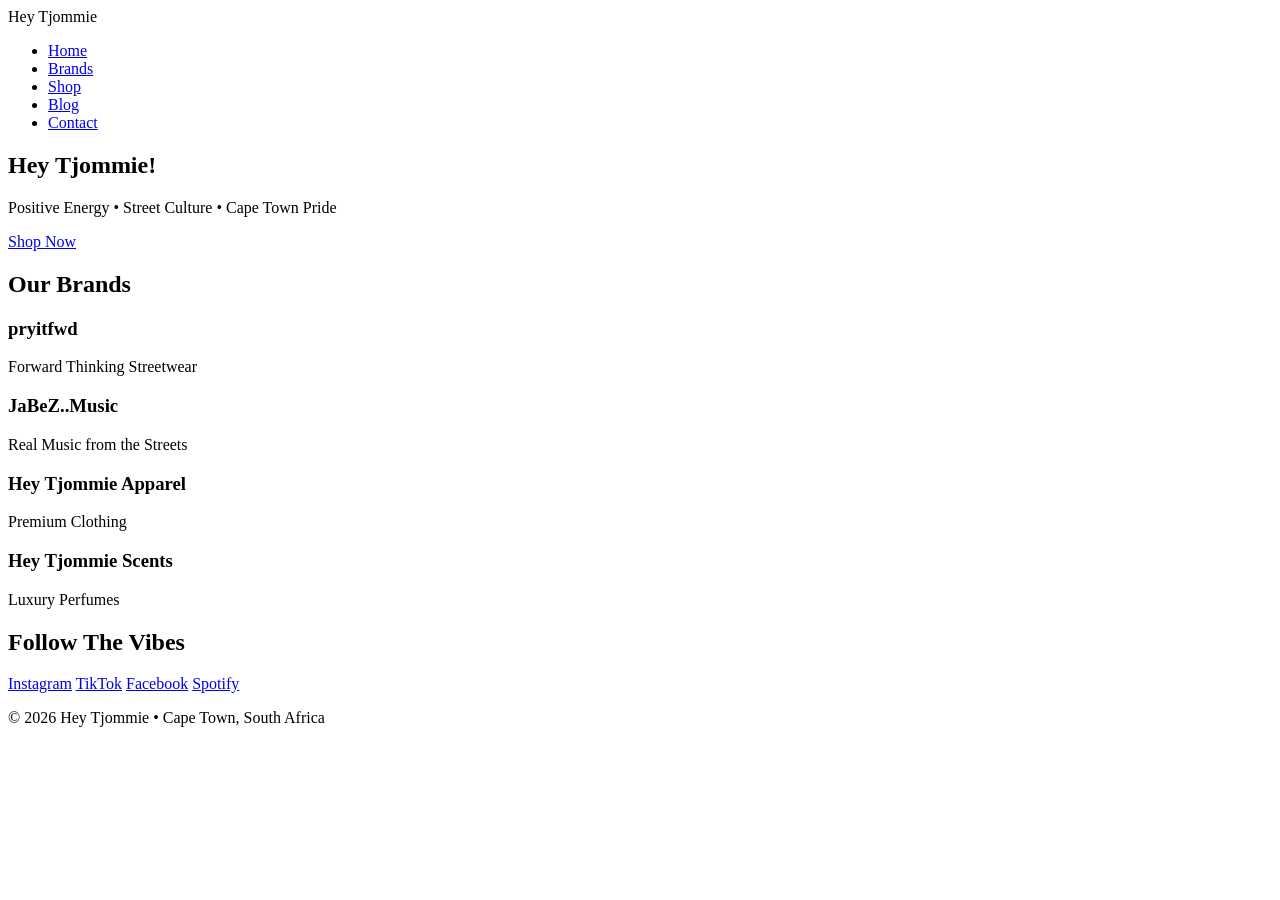
==== index.html @ 792e11d6 "Rename README.md to index.html" ====
<!DOCTYPE html>
<html lang="en">
<head>
  <meta charset="UTF-8">
  <meta name="viewport" content="width=device-width, initial-scale=1.0">
  <title>Hey Tjommie | Good Vibes • Real Energy</title>
  <link rel="stylesheet" href="css/style.css">
  <link href="https://fonts.googleapis.com/css2?family=Poppins:wght@400;600;700&display=swap" rel="stylesheet">
</head>
<body>

  <header>
    <nav>
      <div class="logo">Hey Tjommie</div>
      <ul>
        <li><a href="index.html">Home</a></li>
        <li><a href="#brands">Brands</a></li>
        <li><a href="shop.html">Shop</a></li>
        <li><a href="blog.html">Blog</a></li>
        <li><a href="#contact">Contact</a></li>
      </ul>
    </nav>
  </header>

  <section id="home" class="hero">
    <h1>Hey Tjommie!</h1>
    <p>Positive Energy • Street Culture • Cape Town Pride</p>
    <a href="shop.html" class="btn">Shop Now</a>
  </section>

  <section id="brands" class="section">
    <h2>Our Brands</h2>
    <div class="brands-grid">
      <div class="brand-card"><h3>pryitfwd</h3><p>Forward Thinking Streetwear</p></div>
      <div class="brand-card"><h3>JaBeZ..Music</h3><p>Real Music from the Streets</p></div>
      <div class="brand-card"><h3>Hey Tjommie Apparel</h3><p>Premium Clothing</p></div>
      <div class="brand-card"><h3>Hey Tjommie Scents</h3><p>Luxury Perfumes</p></div>
    </div>
  </section>

  <section id="social" class="section">
    <h2>Follow The Vibes</h2>
    <div class="social-links">
      <a href="https://instagram.com/heytjommie" target="_blank">Instagram</a>
      <a href="https://tiktok.com/@heytjommie" target="_blank">TikTok</a>
      <a href="https://facebook.com/heytjommie" target="_blank">Facebook</a>
      <a href="https://spotify.com/artist/..." target="_blank">Spotify</a>
    </div>
  </section>

  <footer>
    <p>&copy; 2026 Hey Tjommie • Cape Town, South Africa</p>
  </footer>

  <script src="js/script.js"></script>
</body>
</html>
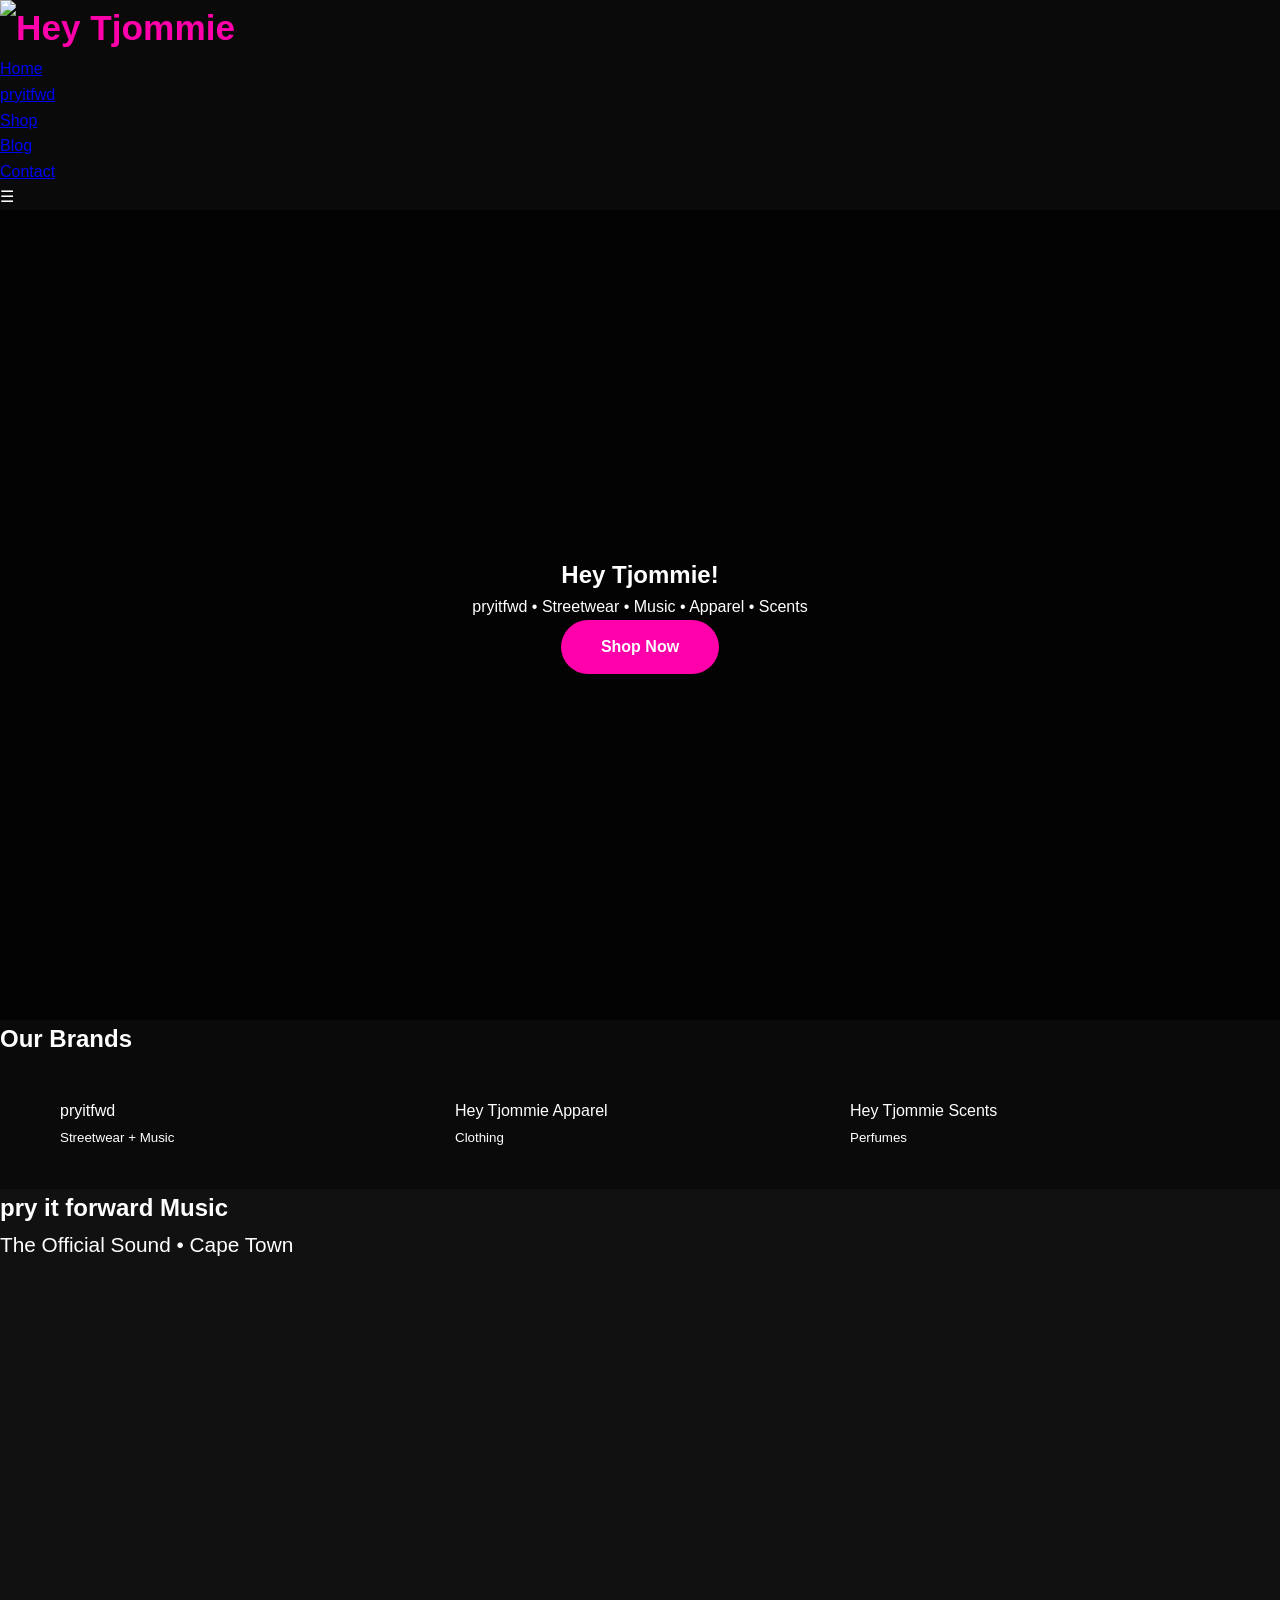
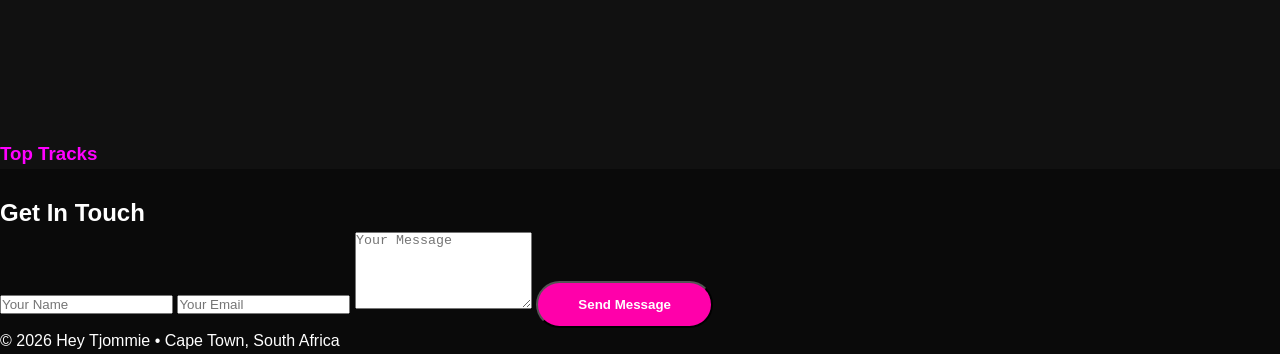
==== commit 8e1075cc: "Update index.html" ====
--- a/index.html
+++ b/index.html
@@ -5,48 +5,73 @@
   <meta name="viewport" content="width=device-width, initial-scale=1.0">
   <title>Hey Tjommie | Good Vibes • Real Energy</title>
   <link rel="stylesheet" href="css/style.css">
-  <link href="https://fonts.googleapis.com/css2?family=Poppins:wght@400;600;700&display=swap" rel="stylesheet">
 </head>
 <body>
 
   <header>
     <nav>
-      <div class="logo">Hey Tjommie</div>
-      <ul>
+      <div class="logo">
+        <img src="images/logo.jpg" alt="Hey Tjommie" style="height: 68px; width: auto;">
+      </div>
+      <ul class="nav-links">
         <li><a href="index.html">Home</a></li>
-        <li><a href="#brands">Brands</a></li>
+        <li><a href="pryitfwd.html">pryitfwd</a></li>
         <li><a href="shop.html">Shop</a></li>
         <li><a href="blog.html">Blog</a></li>
         <li><a href="#contact">Contact</a></li>
       </ul>
+      <div class="hamburger">☰</div>
     </nav>
   </header>
 
-  <section id="home" class="hero">
+  <section class="hero">
     <h1>Hey Tjommie!</h1>
-    <p>Positive Energy • Street Culture • Cape Town Pride</p>
+    <p>pryitfwd • Streetwear • Music • Apparel • Scents</p>
     <a href="shop.html" class="btn">Shop Now</a>
   </section>
 
   <section id="brands" class="section">
     <h2>Our Brands</h2>
     <div class="brands-grid">
-      <div class="brand-card"><h3>pryitfwd</h3><p>Forward Thinking Streetwear</p></div>
-      <div class="brand-card"><h3>JaBeZ..Music</h3><p>Real Music from the Streets</p></div>
-      <div class="brand-card"><h3>Hey Tjommie Apparel</h3><p>Premium Clothing</p></div>
-      <div class="brand-card"><h3>Hey Tjommie Scents</h3><p>Luxury Perfumes</p></div>
+      <div class="brand-card">pryitfwd<br><small>Streetwear + Music</small></div>
+      <div class="brand-card">Hey Tjommie Apparel<br><small>Clothing</small></div>
+      <div class="brand-card">Hey Tjommie Scents<br><small>Perfumes</small></div>
     </div>
   </section>
 
-  <section id="social" class="section">
-    <h2>Follow The Vibes</h2>
-    <div class="social-links">
-      <a href="https://instagram.com/heytjommie" target="_blank">Instagram</a>
-      <a href="https://tiktok.com/@heytjommie" target="_blank">TikTok</a>
-      <a href="https://facebook.com/heytjommie" target="_blank">Facebook</a>
-      <a href="https://spotify.com/artist/..." target="_blank">Spotify</a>
-    </div>
+    <!-- pry it forward Music Section -->
+  <section class="section" style="background: #111;">
+    <h2>pry it forward Music</h2>
+    <p style="margin-bottom: 40px; font-size: 1.3rem;">The Official Sound • Cape Town</p>
+    
+    <!-- Spotify Embed -->
+    <iframe 
+      src="https://open.spotify.com/embed/artist/3Xq9RdxGnf7D9kpud3FctK?utm_source=generator" 
+      width="100%" 
+      height="380" 
+      frameborder="0" 
+      allow="encrypted-media"
+      style="margin-bottom: 50px; border-radius: 12px;">
+    </iframe>
+
+    <!-- Static Top Tracks -->
+    <h3 style="margin-bottom: 25px; color: #ff00ff;">Top Tracks</h3>
+    <div class="top-tracks-grid" id="top-tracks"></div>
   </section>
+
+  <section id="contact" class="section">
+    <h2>Get In Touch</h2>
+    <form action="https://formspree.io/f/YOUR_CODE_HERE" method="POST">
+      <input type="text" name="name" placeholder="Your Name" required>
+      <input type="email" name="email" placeholder="Your Email" required>
+      <textarea name="message" placeholder="Your Message" rows="5" required></textarea>
+      <button type="submit" class="btn">Send Message</button>
+    </form>
+  </section>
+
+  <a href="https://wa.me/27812345678" class="whatsapp-float" target="_blank">
+    <i class="fab fa-whatsapp"></i>
+  </a>
 
   <footer>
     <p>&copy; 2026 Hey Tjommie • Cape Town, South Africa</p>
--- a/css/style.css
+++ b/css/style.css
@@ -0,0 +1,55 @@
+* { margin:0; padding:0; box-sizing:border-box; }
+body {
+  font-family: 'Poppins', sans-serif;
+  background: #0a0a0a;
+  color: white;
+  line-height: 1.6;
+}
+
+.logo { font-size: 2.2rem; font-weight: 700; color: #ff00aa; }
+
+.hero {
+  height: 90vh;
+  background: linear-gradient(rgba(0,0,0,0.75), rgba(0,0,0,0.75)), url('https://picsum.photos/id/1015/2000/1200');
+  background-size: cover;
+  display: flex;
+  flex-direction: column;
+  justify-content: center;
+  align-items: center;
+  text-align: center;
+}
+
+.btn {
+  background: #ff00aa;
+  color: white;
+  padding: 14px 40px;
+  border-radius: 50px;
+  text-decoration: none;
+  font-weight: 600;
+}
+
+.products-grid, .brands-grid, .blog-grid {
+  display: grid;
+  grid-template-columns: repeat(auto-fit, minmax(280px, 1fr));
+  gap: 25px;
+  max-width: 1200px;
+  margin: 40px auto;
+  padding: 0 20px;
+}
+
+.product-card, .blog-card {
+  background: #1a1a1a;
+  border-radius: 16px;
+  overflow: hidden;
+  transition: 0.3s;
+}
+
+.product-card:hover, .blog-card:hover {
+  transform: translateY(-10px);
+}
+
+.product-card img, .blog-card img {
+  width: 100%;
+  height: 260px;
+  object-fit: cover;
+}
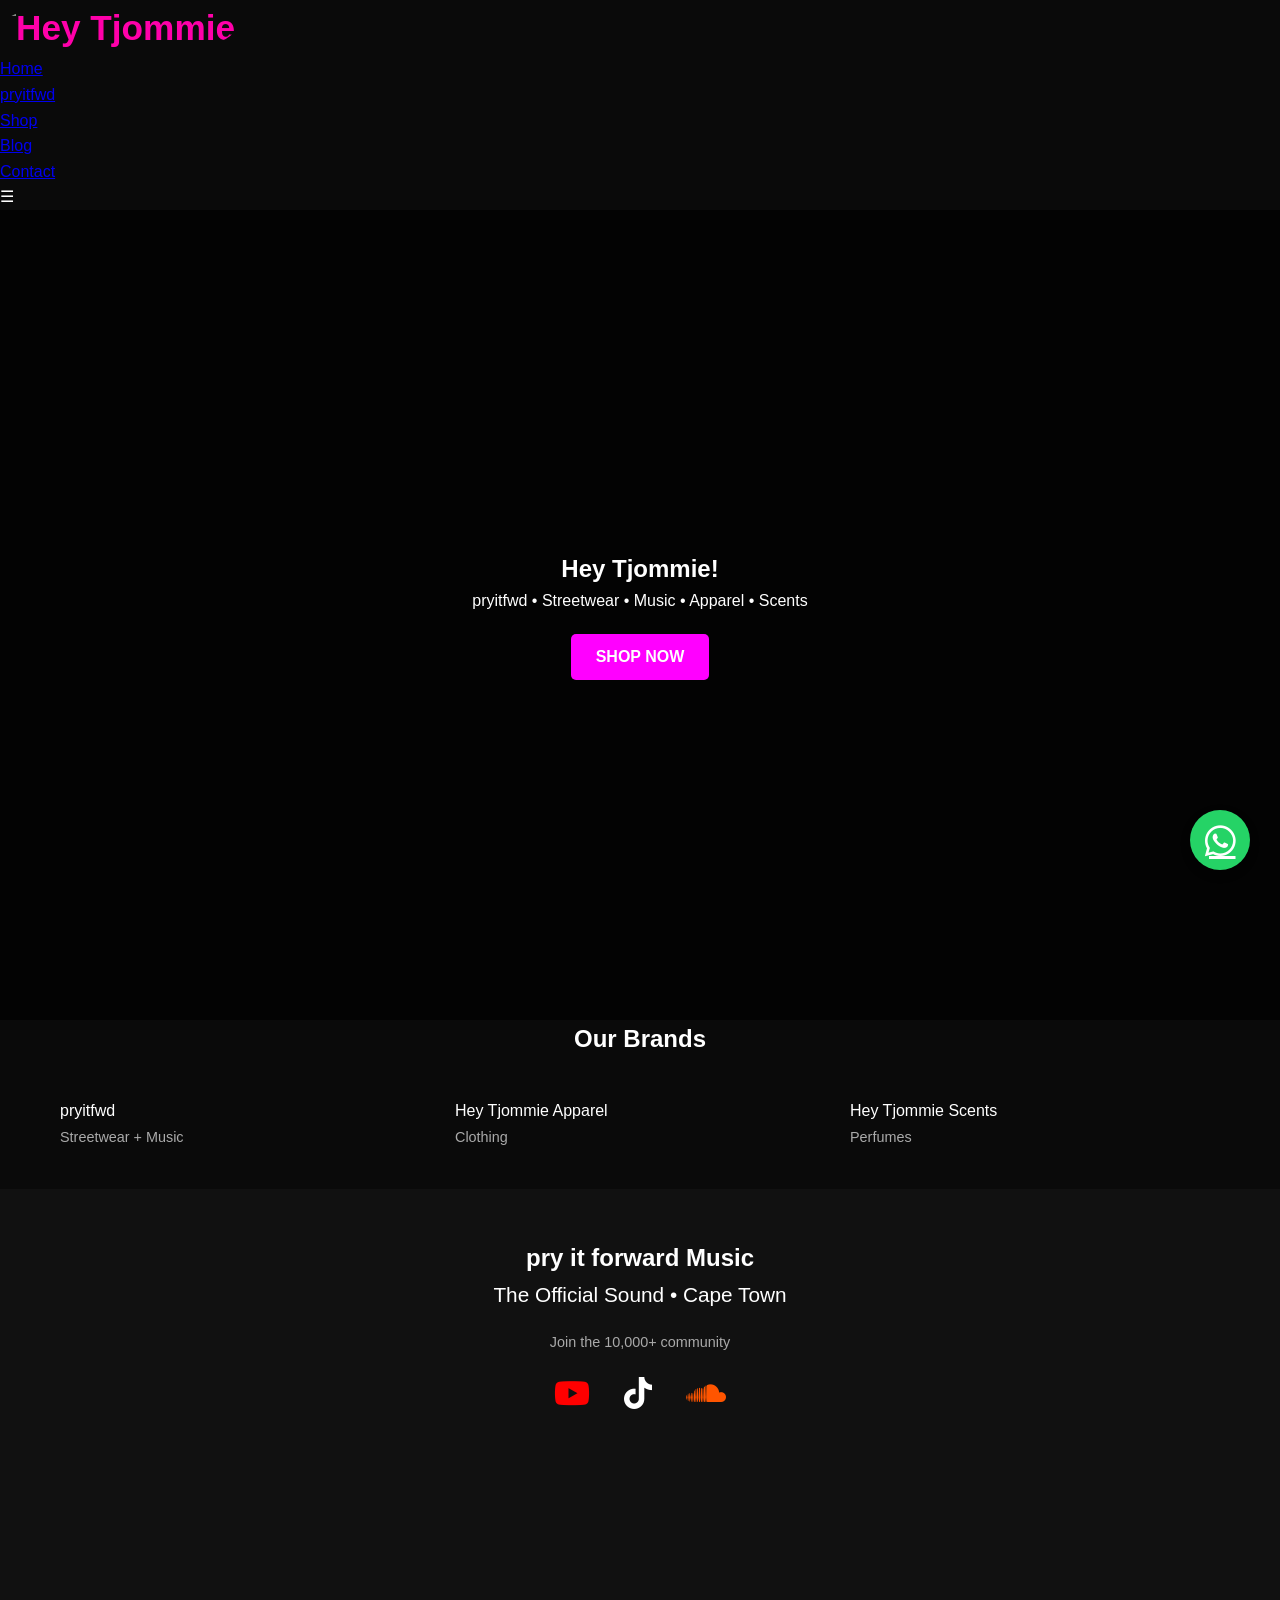
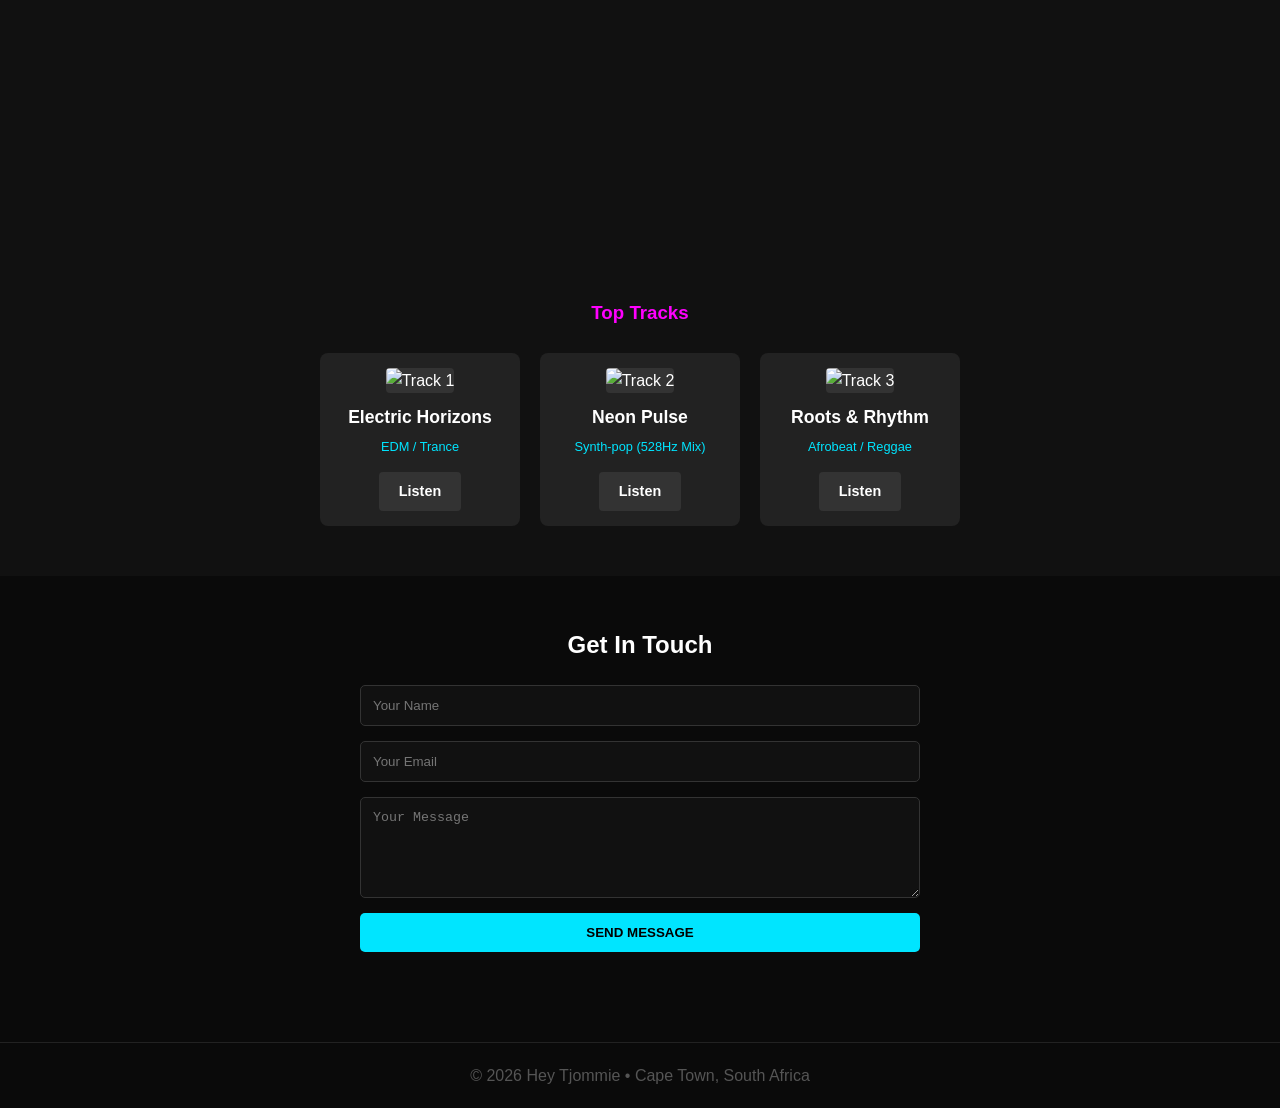
==== commit fffa7554: "Update index.html" ====
--- a/index.html
+++ b/index.html
@@ -4,6 +4,14 @@
   <meta charset="UTF-8">
   <meta name="viewport" content="width=device-width, initial-scale=1.0">
   <title>Hey Tjommie | Good Vibes • Real Energy</title>
+  
+  <!-- Modern Font -->
+  <link href="https://fonts.googleapis.com/css2?family=Outfit:wght@300;500;800&display=swap" rel="stylesheet">
+  
+  <!-- FontAwesome for Icons (WhatsApp, Socials, etc.) -->
+  <link rel="stylesheet" href="https://cdnjs.cloudflare.com/ajax/libs/font-awesome/6.0.0/css/all.min.css">
+  
+  <!-- Your Stylesheet -->
   <link rel="stylesheet" href="css/style.css">
 </head>
 <body>
@@ -11,7 +19,7 @@
   <header>
     <nav>
       <div class="logo">
-        <img src="images/logo.jpg" alt="Hey Tjommie" style="height: 68px; width: auto;">
+        <img src="logo tjommie.jpeg" alt="Hey Tjommie" style="height: 68px; width: auto; border-radius: 50%;">
       </div>
       <ul class="nav-links">
         <li><a href="index.html">Home</a></li>
@@ -27,56 +35,95 @@
   <section class="hero">
     <h1>Hey Tjommie!</h1>
     <p>pryitfwd • Streetwear • Music • Apparel • Scents</p>
-    <a href="shop.html" class="btn">Shop Now</a>
+    <a href="shop.html" class="btn" style="margin-top: 20px; padding: 10px 25px; background: #ff00ff; color: #fff; text-decoration: none; border-radius: 5px; font-weight: bold; text-transform: uppercase;">Shop Now</a>
   </section>
 
   <section id="brands" class="section">
-    <h2>Our Brands</h2>
+    <h2 style="text-align: center; margin-bottom: 30px;">Our Brands</h2>
     <div class="brands-grid">
-      <div class="brand-card">pryitfwd<br><small>Streetwear + Music</small></div>
-      <div class="brand-card">Hey Tjommie Apparel<br><small>Clothing</small></div>
-      <div class="brand-card">Hey Tjommie Scents<br><small>Perfumes</small></div>
+      <div class="brand-card">pryitfwd<br><small style="font-size: 0.9rem; color: #aaa;">Streetwear + Music</small></div>
+      <div class="brand-card">Hey Tjommie Apparel<br><small style="font-size: 0.9rem; color: #aaa;">Clothing</small></div>
+      <div class="brand-card">Hey Tjommie Scents<br><small style="font-size: 0.9rem; color: #aaa;">Perfumes</small></div>
     </div>
   </section>
 
-    <!-- pry it forward Music Section -->
-  <section class="section" style="background: #111;">
+  <!-- pry it forward Music Section -->
+  <section class="section" style="background: #111; padding: 50px 20px; text-align: center;">
     <h2>pry it forward Music</h2>
-    <p style="margin-bottom: 40px; font-size: 1.3rem;">The Official Sound • Cape Town</p>
+    <p style="margin-bottom: 20px; font-size: 1.3rem;">The Official Sound • Cape Town</p>
     
+    <!-- Social Links -->
+    <div class="social-music-links" style="margin-bottom: 40px;">
+      <p style="color: #aaa; font-size: 0.9rem; margin-bottom: 15px;">Join the 10,000+ community</p>
+      <a href="#" target="_blank" style="color: #ff0000; font-size: 2rem; margin: 0 15px;"><i class="fab fa-youtube"></i></a>
+      <a href="#" target="_blank" style="color: #ffffff; font-size: 2rem; margin: 0 15px;"><i class="fab fa-tiktok"></i></a>
+      <a href="#" target="_blank" style="color: #ff5500; font-size: 2rem; margin: 0 15px;"><i class="fab fa-soundcloud"></i></a>
+    </div>
+
     <!-- Spotify Embed -->
-    <iframe 
-      src="https://open.spotify.com/embed/artist/3Xq9RdxGnf7D9kpud3FctK?utm_source=generator" 
-      width="100%" 
-      height="380" 
-      frameborder="0" 
-      allow="encrypted-media"
-      style="margin-bottom: 50px; border-radius: 12px;">
-    </iframe>
+    <div style="max-width: 800px; margin: 0 auto;">
+      <iframe 
+        src="https://open.spotify.com/embed/artist/3Xq9RdxGnf7D9kpud3FctK?utm_source=generator" 
+        width="100%" 
+        height="380" 
+        frameborder="0" 
+        allow="encrypted-media"
+        style="margin-bottom: 50px; border-radius: 12px;">
+      </iframe>
+    </div>
 
     <!-- Static Top Tracks -->
     <h3 style="margin-bottom: 25px; color: #ff00ff;">Top Tracks</h3>
-    <div class="top-tracks-grid" id="top-tracks"></div>
+    
+    <div class="top-tracks-grid" id="top-tracks" style="display: flex; gap: 20px; justify-content: center; flex-wrap: wrap; max-width: 1000px; margin: 0 auto;">
+      
+      <!-- Track Card 1 -->
+      <div class="track-card" style="background: #222; padding: 15px; border-radius: 8px; width: 200px;">
+        <img src="images/track1.jpg" alt="Track 1" style="width: 100%; height: 150px; object-fit: cover; border-radius: 4px; margin-bottom: 10px; background: #333;">
+        <h4 style="margin: 0; font-size: 1.1rem; color: #fff;">Electric Horizons</h4>
+        <p style="margin: 5px 0 0; font-size: 0.8rem; color: #00e5ff;">EDM / Trance</p>
+        <a href="#" class="btn" style="display: inline-block; margin-top: 15px; padding: 8px 20px; background: #333; color: #fff; text-decoration: none; border-radius: 4px; font-size: 0.9rem;">Listen</a>
+      </div>
+
+      <!-- Track Card 2 -->
+      <div class="track-card" style="background: #222; padding: 15px; border-radius: 8px; width: 200px;">
+        <img src="images/track2.jpg" alt="Track 2" style="width: 100%; height: 150px; object-fit: cover; border-radius: 4px; margin-bottom: 10px; background: #333;">
+        <h4 style="margin: 0; font-size: 1.1rem; color: #fff;">Neon Pulse</h4>
+        <p style="margin: 5px 0 0; font-size: 0.8rem; color: #00e5ff;">Synth-pop (528Hz Mix)</p>
+        <a href="#" class="btn" style="display: inline-block; margin-top: 15px; padding: 8px 20px; background: #333; color: #fff; text-decoration: none; border-radius: 4px; font-size: 0.9rem;">Listen</a>
+      </div>
+
+      <!-- Track Card 3 -->
+      <div class="track-card" style="background: #222; padding: 15px; border-radius: 8px; width: 200px;">
+        <img src="images/track3.jpg" alt="Track 3" style="width: 100%; height: 150px; object-fit: cover; border-radius: 4px; margin-bottom: 10px; background: #333;">
+        <h4 style="margin: 0; font-size: 1.1rem; color: #fff;">Roots & Rhythm</h4>
+        <p style="margin: 5px 0 0; font-size: 0.8rem; color: #00e5ff;">Afrobeat / Reggae</p>
+        <a href="#" class="btn" style="display: inline-block; margin-top: 15px; padding: 8px 20px; background: #333; color: #fff; text-decoration: none; border-radius: 4px; font-size: 0.9rem;">Listen</a>
+      </div>
+
+    </div>
   </section>
 
-  <section id="contact" class="section">
-    <h2>Get In Touch</h2>
-    <form action="https://formspree.io/f/YOUR_CODE_HERE" method="POST">
-      <input type="text" name="name" placeholder="Your Name" required>
-      <input type="email" name="email" placeholder="Your Email" required>
-      <textarea name="message" placeholder="Your Message" rows="5" required></textarea>
-      <button type="submit" class="btn">Send Message</button>
+  <section id="contact" class="section" style="padding: 50px 20px; text-align: center; max-width: 600px; margin: 0 auto;">
+    <h2 style="margin-bottom: 20px;">Get In Touch</h2>
+    <form action="https://formspree.io/f/mdajbgrz" method="POST" style="display: flex; flex-direction: column; gap: 15px;">
+      <input type="text" name="name" placeholder="Your Name" required style="padding: 12px; border-radius: 5px; border: 1px solid #333; background: #111; color: #fff;">
+      <input type="email" name="email" placeholder="Your Email" required style="padding: 12px; border-radius: 5px; border: 1px solid #333; background: #111; color: #fff;">
+      <textarea name="message" placeholder="Your Message" rows="5" required style="padding: 12px; border-radius: 5px; border: 1px solid #333; background: #111; color: #fff;"></textarea>
+      <button type="submit" class="btn" style="padding: 12px; background: #00e5ff; color: #000; border: none; border-radius: 5px; font-weight: bold; cursor: pointer; text-transform: uppercase;">Send Message</button>
     </form>
   </section>
 
-  <a href="https://wa.me/27812345678" class="whatsapp-float" target="_blank">
+  <!-- WhatsApp Floating Button -->
+  <a href="https://wa.me/27783727973" class="whatsapp-float" target="_blank" style="position: fixed; bottom: 30px; right: 30px; background-color: #25D366; color: white; border-radius: 50px; width: 60px; height: 60px; display: flex; justify-content: center; align-items: center; font-size: 35px; box-shadow: 0px 4px 10px rgba(0,0,0,0.3); z-index: 1000; transition: transform 0.3s ease;">
     <i class="fab fa-whatsapp"></i>
   </a>
 
-  <footer>
+  <footer style="text-align: center; padding: 20px; background: #0a0a0a; color: #555; margin-top: 40px; border-top: 1px solid #222;">
     <p>&copy; 2026 Hey Tjommie • Cape Town, South Africa</p>
   </footer>
 
+  <!-- Link to your JavaScript -->
   <script src="js/script.js"></script>
 </body>
 </html>
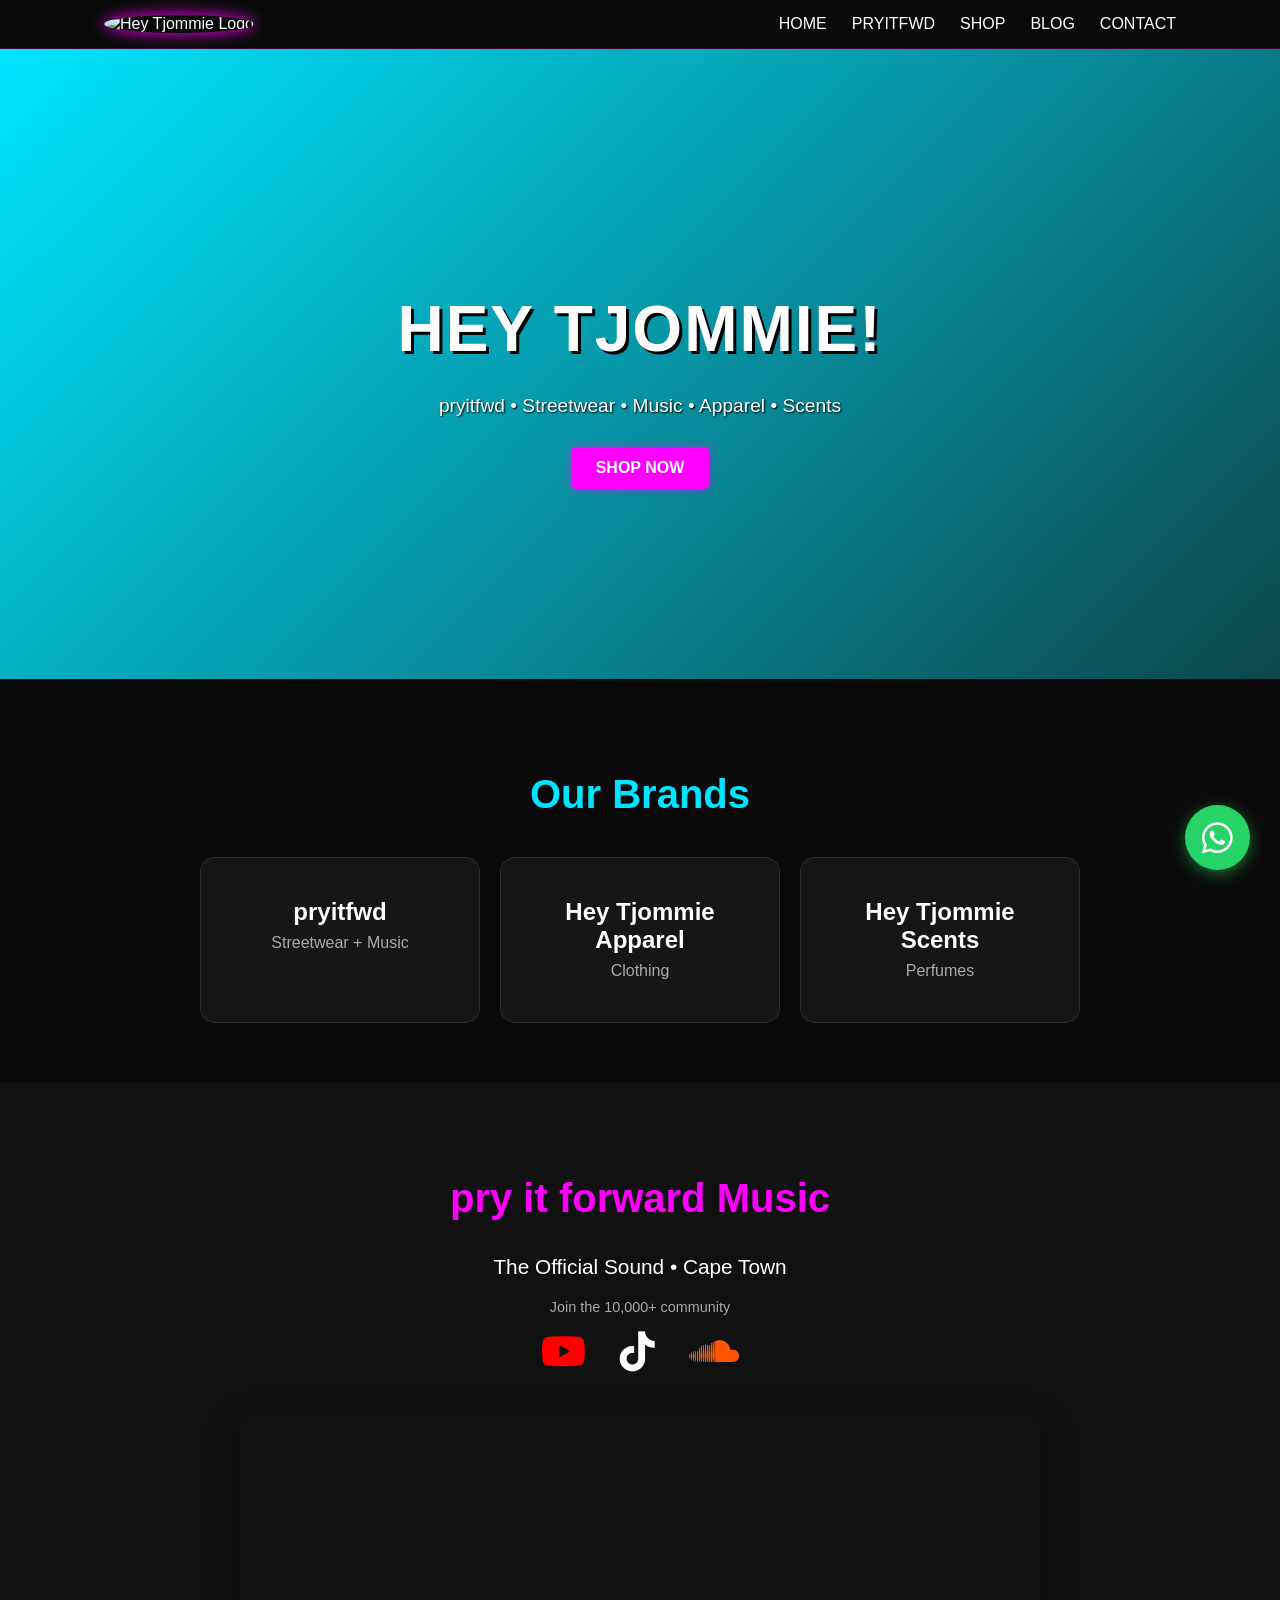
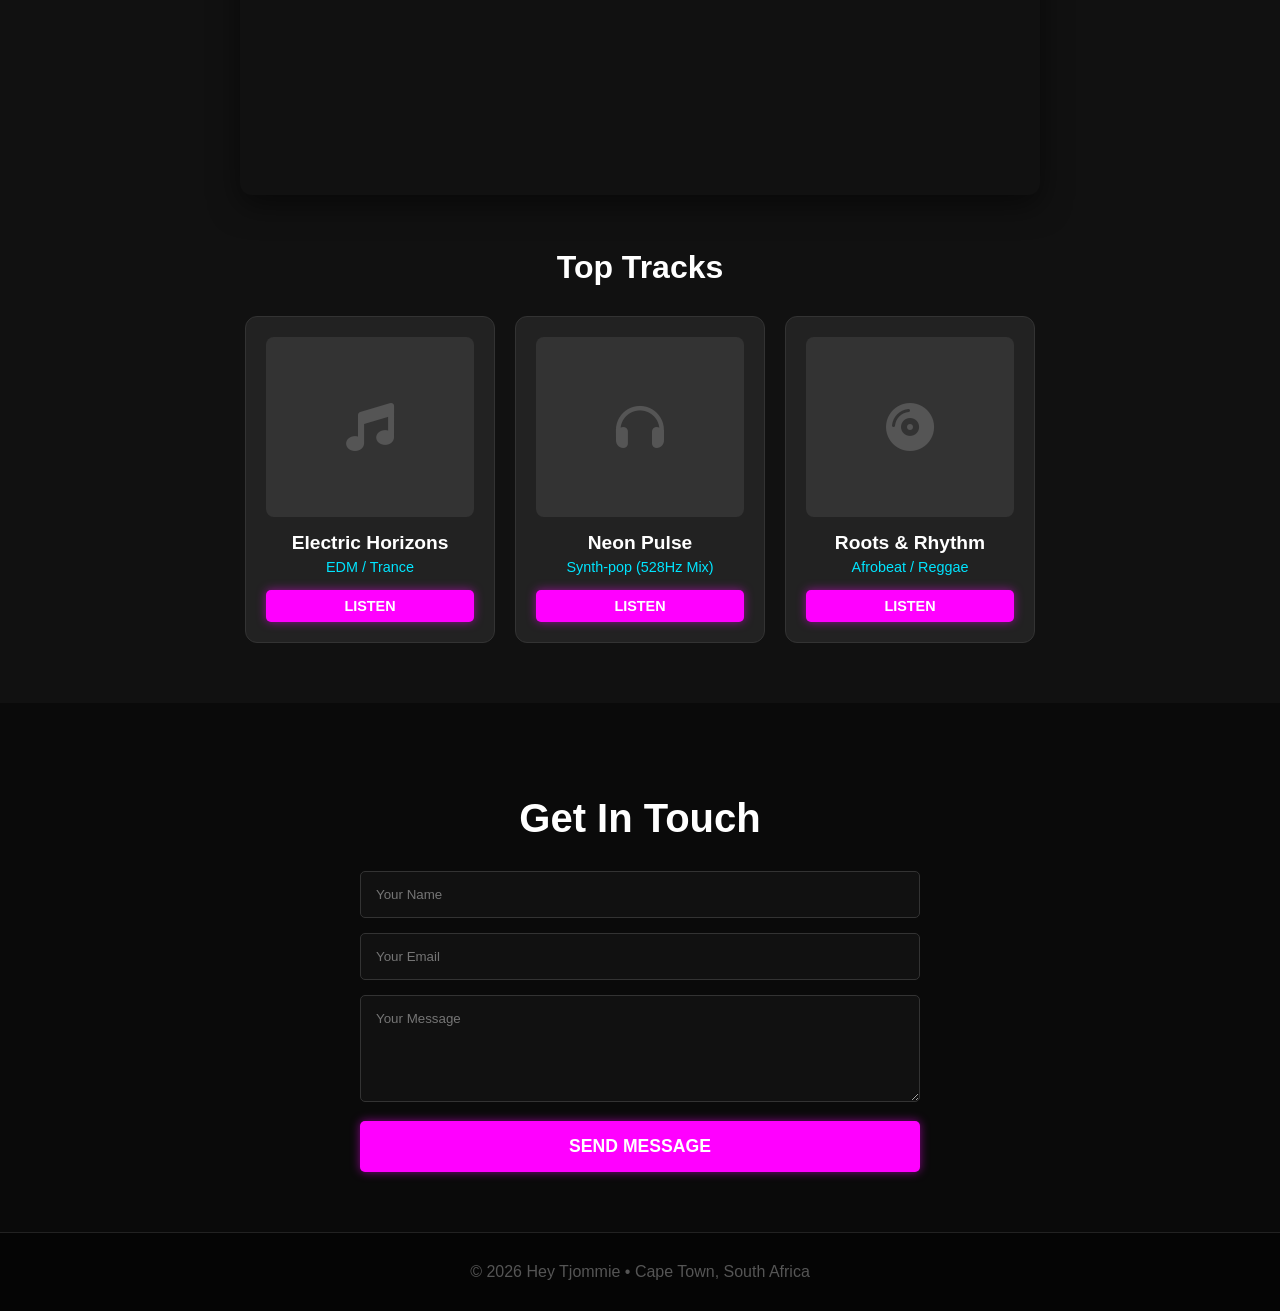
==== commit 02b74ae3: "Update index.html" ====
--- a/index.html
+++ b/index.html
@@ -5,21 +5,252 @@
   <meta name="viewport" content="width=device-width, initial-scale=1.0">
   <title>Hey Tjommie | Good Vibes • Real Energy</title>
   
-  <!-- Modern Font -->
+  <!-- Modern Fonts & Icons -->
   <link href="https://fonts.googleapis.com/css2?family=Outfit:wght@300;500;800&display=swap" rel="stylesheet">
-  
-  <!-- FontAwesome for Icons (WhatsApp, Socials, etc.) -->
   <link rel="stylesheet" href="https://cdnjs.cloudflare.com/ajax/libs/font-awesome/6.0.0/css/all.min.css">
   
-  <!-- Your Stylesheet -->
-  <link rel="stylesheet" href="css/style.css">
+  <!-- All CSS Styles Embedded Directly Here -->
+  <style>
+    :root {
+      --bg-dark: #0a0a0a;
+      --neon-pink: #ff00ff;
+      --neon-cyan: #00e5ff;
+      --text-light: #ffffff;
+    }
+
+    * {
+      box-sizing: border-box;
+    }
+
+    body {
+      font-family: 'Outfit', sans-serif;
+      background-color: var(--bg-dark);
+      color: var(--text-light);
+      margin: 0;
+      padding: 0;
+      overflow-x: hidden;
+      scroll-behavior: smooth;
+    }
+
+    /* Navigation */
+    header {
+      position: sticky;
+      top: 0;
+      z-index: 1000;
+      background: rgba(10, 10, 10, 0.85);
+      backdrop-filter: blur(10px);
+      border-bottom: 1px solid rgba(255, 0, 255, 0.2);
+    }
+
+    nav {
+      display: flex;
+      justify-content: space-between;
+      align-items: center;
+      padding: 15px 5%;
+      max-width: 1200px;
+      margin: 0 auto;
+    }
+
+    .logo img {
+      box-shadow: 0 0 15px var(--neon-pink);
+      transition: transform 0.3s ease;
+    }
+
+    .logo img:hover {
+      transform: scale(1.1) rotate(5deg);
+    }
+
+    .nav-links {
+      display: flex;
+      gap: 25px;
+      list-style: none;
+      margin: 0;
+      padding: 0;
+    }
+
+    .nav-links a {
+      color: var(--text-light);
+      text-decoration: none;
+      font-weight: 500;
+      text-transform: uppercase;
+      transition: color 0.3s ease;
+    }
+
+    .nav-links a:hover {
+      color: var(--neon-pink);
+    }
+
+    .hamburger {
+      display: none;
+      font-size: 2rem;
+      cursor: pointer;
+      color: var(--neon-cyan);
+    }
+
+    /* Global Buttons */
+    .btn {
+      display: inline-block;
+      padding: 12px 25px;
+      background: var(--neon-pink);
+      color: #fff;
+      text-decoration: none;
+      border-radius: 5px;
+      font-weight: 800;
+      text-transform: uppercase;
+      border: none;
+      cursor: pointer;
+      transition: all 0.3s ease;
+      box-shadow: 0 0 10px rgba(255, 0, 255, 0.5);
+    }
+
+    .btn:hover {
+      background: var(--neon-cyan);
+      box-shadow: 0 0 15px rgba(0, 229, 255, 0.8);
+      color: #000;
+      transform: translateY(-3px);
+    }
+
+    /* Hero Section with Animated Gradient */
+    .hero {
+      height: 70vh;
+      display: flex;
+      flex-direction: column;
+      justify-content: center;
+      align-items: center;
+      text-align: center;
+      background: linear-gradient(-45deg, #111, var(--neon-pink), #111, var(--neon-cyan));
+      background-size: 400% 400%;
+      animation: gradientBG 12s ease infinite;
+      padding: 20px;
+    }
+
+    @keyframes gradientBG {
+      0% { background-position: 0% 50%; }
+      50% { background-position: 100% 50%; }
+      100% { background-position: 0% 50%; }
+    }
+
+    .hero h1 {
+      font-size: 4rem;
+      font-weight: 800;
+      text-transform: uppercase;
+      letter-spacing: 2px;
+      text-shadow: 3px 3px 0px #000;
+      margin-bottom: 10px;
+    }
+
+    /* Brand Cards */
+    .section {
+      padding: 60px 20px;
+      max-width: 1200px;
+      margin: 0 auto;
+    }
+
+    .brands-grid {
+      display: flex;
+      gap: 20px;
+      justify-content: center;
+      flex-wrap: wrap;
+    }
+
+    .brand-card {
+      background: rgba(255, 255, 255, 0.05);
+      border: 1px solid rgba(255, 255, 255, 0.1);
+      padding: 40px 30px;
+      border-radius: 15px;
+      text-align: center;
+      font-size: 1.5rem;
+      font-weight: bold;
+      backdrop-filter: blur(5px);
+      transition: all 0.4s ease;
+      cursor: pointer;
+      width: 280px;
+    }
+
+    .brand-card:hover {
+      transform: translateY(-10px);
+      box-shadow: 0 10px 20px rgba(0, 229, 255, 0.2);
+      border-color: var(--neon-cyan);
+    }
+
+    /* Contact Form Inputs */
+    input, textarea {
+      width: 100%;
+      padding: 15px;
+      border-radius: 5px;
+      border: 1px solid #333;
+      background: #111;
+      color: #fff;
+      font-family: 'Outfit', sans-serif;
+      margin-bottom: 15px;
+      transition: border 0.3s ease;
+    }
+
+    input:focus, textarea:focus {
+      outline: none;
+      border-color: var(--neon-cyan);
+      box-shadow: 0 0 8px rgba(0, 229, 255, 0.3);
+    }
+
+    /* WhatsApp Float */
+    .whatsapp-float {
+      position: fixed;
+      bottom: 30px;
+      right: 30px;
+      background-color: #25D366;
+      color: white;
+      border-radius: 50%;
+      width: 65px;
+      height: 65px;
+      display: flex;
+      justify-content: center;
+      align-items: center;
+      font-size: 35px;
+      box-shadow: 0px 4px 15px rgba(37, 211, 102, 0.5);
+      z-index: 1000;
+      text-decoration: none;
+      transition: transform 0.3s ease, background-color 0.3s ease;
+    }
+
+    .whatsapp-float:hover {
+      transform: scale(1.1);
+      background-color: #1ebe57;
+      color: white;
+    }
+
+    /* Mobile Responsiveness */
+    @media (max-width: 768px) {
+      .hamburger {
+        display: block;
+      }
+      .nav-links {
+        position: absolute;
+        top: 80px;
+        right: -100%;
+        flex-direction: column;
+        background: rgba(10, 10, 10, 0.95);
+        backdrop-filter: blur(10px);
+        width: 100%;
+        text-align: center;
+        padding: 30px 0;
+        transition: right 0.4s ease;
+      }
+      .nav-links.active {
+        right: 0;
+      }
+      .hero h1 {
+        font-size: 2.5rem;
+      }
+    }
+  </style>
 </head>
 <body>
 
+  <!-- Navigation -->
   <header>
     <nav>
       <div class="logo">
-        <img src="logo tjommie.jpeg" alt="Hey Tjommie" style="height: 68px; width: auto; border-radius: 50%;">
+        <img src="logo%20tjommie.jpeg" alt="Hey Tjommie Logo" style="height: 68px; width: 68px; object-fit: cover; border-radius: 50%;">
       </div>
       <ul class="nav-links">
         <li><a href="index.html">Home</a></li>
@@ -28,102 +259,115 @@
         <li><a href="blog.html">Blog</a></li>
         <li><a href="#contact">Contact</a></li>
       </ul>
-      <div class="hamburger">☰</div>
+      <div class="hamburger">
+        <i class="fas fa-bars"></i>
+      </div>
     </nav>
   </header>
 
+  <!-- Hero Section -->
   <section class="hero">
     <h1>Hey Tjommie!</h1>
-    <p>pryitfwd • Streetwear • Music • Apparel • Scents</p>
-    <a href="shop.html" class="btn" style="margin-top: 20px; padding: 10px 25px; background: #ff00ff; color: #fff; text-decoration: none; border-radius: 5px; font-weight: bold; text-transform: uppercase;">Shop Now</a>
+    <p style="font-size: 1.2rem; margin-bottom: 30px; text-shadow: 1px 1px 2px #000;">pryitfwd • Streetwear • Music • Apparel • Scents</p>
+    <a href="shop.html" class="btn">Shop Now</a>
   </section>
 
+  <!-- Brands Section -->
   <section id="brands" class="section">
-    <h2 style="text-align: center; margin-bottom: 30px;">Our Brands</h2>
+    <h2 style="text-align: center; margin-bottom: 40px; font-size: 2.5rem; color: var(--neon-cyan);">Our Brands</h2>
     <div class="brands-grid">
-      <div class="brand-card">pryitfwd<br><small style="font-size: 0.9rem; color: #aaa;">Streetwear + Music</small></div>
-      <div class="brand-card">Hey Tjommie Apparel<br><small style="font-size: 0.9rem; color: #aaa;">Clothing</small></div>
-      <div class="brand-card">Hey Tjommie Scents<br><small style="font-size: 0.9rem; color: #aaa;">Perfumes</small></div>
+      <div class="brand-card">pryitfwd<br><small style="font-size: 1rem; color: #aaa; font-weight: 300;">Streetwear + Music</small></div>
+      <div class="brand-card">Hey Tjommie Apparel<br><small style="font-size: 1rem; color: #aaa; font-weight: 300;">Clothing</small></div>
+      <div class="brand-card">Hey Tjommie Scents<br><small style="font-size: 1rem; color: #aaa; font-weight: 300;">Perfumes</small></div>
     </div>
   </section>
 
-  <!-- pry it forward Music Section -->
-  <section class="section" style="background: #111; padding: 50px 20px; text-align: center;">
-    <h2>pry it forward Music</h2>
-    <p style="margin-bottom: 20px; font-size: 1.3rem;">The Official Sound • Cape Town</p>
-    
-    <!-- Social Links -->
-    <div class="social-music-links" style="margin-bottom: 40px;">
-      <p style="color: #aaa; font-size: 0.9rem; margin-bottom: 15px;">Join the 10,000+ community</p>
-      <a href="#" target="_blank" style="color: #ff0000; font-size: 2rem; margin: 0 15px;"><i class="fab fa-youtube"></i></a>
-      <a href="#" target="_blank" style="color: #ffffff; font-size: 2rem; margin: 0 15px;"><i class="fab fa-tiktok"></i></a>
-      <a href="#" target="_blank" style="color: #ff5500; font-size: 2rem; margin: 0 15px;"><i class="fab fa-soundcloud"></i></a>
-    </div>
-
-    <!-- Spotify Embed -->
-    <div style="max-width: 800px; margin: 0 auto;">
-      <iframe 
-        src="https://open.spotify.com/embed/artist/3Xq9RdxGnf7D9kpud3FctK?utm_source=generator" 
-        width="100%" 
-        height="380" 
-        frameborder="0" 
-        allow="encrypted-media"
-        style="margin-bottom: 50px; border-radius: 12px;">
-      </iframe>
-    </div>
-
-    <!-- Static Top Tracks -->
-    <h3 style="margin-bottom: 25px; color: #ff00ff;">Top Tracks</h3>
-    
-    <div class="top-tracks-grid" id="top-tracks" style="display: flex; gap: 20px; justify-content: center; flex-wrap: wrap; max-width: 1000px; margin: 0 auto;">
+  <!-- Music Section -->
+  <section class="section" style="background: #111; text-align: center; max-width: 100%;">
+    <div style="max-width: 1200px; margin: 0 auto;">
+      <h2 style="font-size: 2.5rem; color: var(--neon-pink);">pry it forward Music</h2>
+      <p style="margin-bottom: 20px; font-size: 1.3rem;">The Official Sound • Cape Town</p>
       
-      <!-- Track Card 1 -->
-      <div class="track-card" style="background: #222; padding: 15px; border-radius: 8px; width: 200px;">
-        <img src="images/track1.jpg" alt="Track 1" style="width: 100%; height: 150px; object-fit: cover; border-radius: 4px; margin-bottom: 10px; background: #333;">
-        <h4 style="margin: 0; font-size: 1.1rem; color: #fff;">Electric Horizons</h4>
-        <p style="margin: 5px 0 0; font-size: 0.8rem; color: #00e5ff;">EDM / Trance</p>
-        <a href="#" class="btn" style="display: inline-block; margin-top: 15px; padding: 8px 20px; background: #333; color: #fff; text-decoration: none; border-radius: 4px; font-size: 0.9rem;">Listen</a>
-      </div>
-
-      <!-- Track Card 2 -->
-      <div class="track-card" style="background: #222; padding: 15px; border-radius: 8px; width: 200px;">
-        <img src="images/track2.jpg" alt="Track 2" style="width: 100%; height: 150px; object-fit: cover; border-radius: 4px; margin-bottom: 10px; background: #333;">
-        <h4 style="margin: 0; font-size: 1.1rem; color: #fff;">Neon Pulse</h4>
-        <p style="margin: 5px 0 0; font-size: 0.8rem; color: #00e5ff;">Synth-pop (528Hz Mix)</p>
-        <a href="#" class="btn" style="display: inline-block; margin-top: 15px; padding: 8px 20px; background: #333; color: #fff; text-decoration: none; border-radius: 4px; font-size: 0.9rem;">Listen</a>
-      </div>
-
-      <!-- Track Card 3 -->
-      <div class="track-card" style="background: #222; padding: 15px; border-radius: 8px; width: 200px;">
-        <img src="images/track3.jpg" alt="Track 3" style="width: 100%; height: 150px; object-fit: cover; border-radius: 4px; margin-bottom: 10px; background: #333;">
-        <h4 style="margin: 0; font-size: 1.1rem; color: #fff;">Roots & Rhythm</h4>
-        <p style="margin: 5px 0 0; font-size: 0.8rem; color: #00e5ff;">Afrobeat / Reggae</p>
-        <a href="#" class="btn" style="display: inline-block; margin-top: 15px; padding: 8px 20px; background: #333; color: #fff; text-decoration: none; border-radius: 4px; font-size: 0.9rem;">Listen</a>
-      </div>
-
+      <!-- Social Links -->
+      <div class="social-music-links" style="margin-bottom: 40px;">
+        <p style="color: #aaa; font-size: 0.9rem; margin-bottom: 15px;">Join the 10,000+ community</p>
+        <a href="#" target="_blank" style="color: #ff0000; font-size: 2.5rem; margin: 0 15px; transition: 0.3s;"><i class="fab fa-youtube"></i></a>
+        <a href="#" target="_blank" style="color: #ffffff; font-size: 2.5rem; margin: 0 15px; transition: 0.3s;"><i class="fab fa-tiktok"></i></a>
+        <a href="#" target="_blank" style="color: #ff5500; font-size: 2.5rem; margin: 0 15px; transition: 0.3s;"><i class="fab fa-soundcloud"></i></a>
+      </div>
+
+      <!-- Spotify Embed -->
+      <div style="max-width: 800px; margin: 0 auto 50px auto;">
+        <iframe 
+          src="https://open.spotify.com/embed/artist/3Xq9RdxGnf7D9kpud3FctK?utm_source=generator" 
+          width="100%" 
+          height="380" 
+          frameborder="0" 
+          allow="encrypted-media"
+          style="border-radius: 12px; box-shadow: 0 10px 30px rgba(0,0,0,0.5);">
+        </iframe>
+      </div>
+
+      <!-- Static Top Tracks -->
+      <h3 style="margin-bottom: 30px; font-size: 2rem;">Top Tracks</h3>
+      <div class="top-tracks-grid" style="display: flex; gap: 20px; justify-content: center; flex-wrap: wrap;">
+        
+        <div class="track-card" style="background: #222; padding: 20px; border-radius: 12px; width: 250px; text-align: center; border: 1px solid #333;">
+          <div style="width: 100%; height: 180px; background: #333; border-radius: 8px; margin-bottom: 15px; display: flex; align-items: center; justify-content: center;"><i class="fas fa-music" style="font-size: 3rem; color: #555;"></i></div>
+          <h4 style="margin: 0; font-size: 1.2rem;">Electric Horizons</h4>
+          <p style="margin: 5px 0 15px 0; font-size: 0.9rem; color: var(--neon-cyan);">EDM / Trance</p>
+          <a href="#" class="btn" style="padding: 8px 20px; font-size: 0.9rem; width: 100%;">Listen</a>
+        </div>
+
+        <div class="track-card" style="background: #222; padding: 20px; border-radius: 12px; width: 250px; text-align: center; border: 1px solid #333;">
+          <div style="width: 100%; height: 180px; background: #333; border-radius: 8px; margin-bottom: 15px; display: flex; align-items: center; justify-content: center;"><i class="fas fa-headphones" style="font-size: 3rem; color: #555;"></i></div>
+          <h4 style="margin: 0; font-size: 1.2rem;">Neon Pulse</h4>
+          <p style="margin: 5px 0 15px 0; font-size: 0.9rem; color: var(--neon-cyan);">Synth-pop (528Hz Mix)</p>
+          <a href="#" class="btn" style="padding: 8px 20px; font-size: 0.9rem; width: 100%;">Listen</a>
+        </div>
+
+        <div class="track-card" style="background: #222; padding: 20px; border-radius: 12px; width: 250px; text-align: center; border: 1px solid #333;">
+          <div style="width: 100%; height: 180px; background: #333; border-radius: 8px; margin-bottom: 15px; display: flex; align-items: center; justify-content: center;"><i class="fas fa-compact-disc" style="font-size: 3rem; color: #555;"></i></div>
+          <h4 style="margin: 0; font-size: 1.2rem;">Roots & Rhythm</h4>
+          <p style="margin: 5px 0 15px 0; font-size: 0.9rem; color: var(--neon-cyan);">Afrobeat / Reggae</p>
+          <a href="#" class="btn" style="padding: 8px 20px; font-size: 0.9rem; width: 100%;">Listen</a>
+        </div>
+
+      </div>
     </div>
   </section>
 
-  <section id="contact" class="section" style="padding: 50px 20px; text-align: center; max-width: 600px; margin: 0 auto;">
-    <h2 style="margin-bottom: 20px;">Get In Touch</h2>
-    <form action="https://formspree.io/f/mdajbgrz" method="POST" style="display: flex; flex-direction: column; gap: 15px;">
-      <input type="text" name="name" placeholder="Your Name" required style="padding: 12px; border-radius: 5px; border: 1px solid #333; background: #111; color: #fff;">
-      <input type="email" name="email" placeholder="Your Email" required style="padding: 12px; border-radius: 5px; border: 1px solid #333; background: #111; color: #fff;">
-      <textarea name="message" placeholder="Your Message" rows="5" required style="padding: 12px; border-radius: 5px; border: 1px solid #333; background: #111; color: #fff;"></textarea>
-      <button type="submit" class="btn" style="padding: 12px; background: #00e5ff; color: #000; border: none; border-radius: 5px; font-weight: bold; cursor: pointer; text-transform: uppercase;">Send Message</button>
+  <!-- Contact Section -->
+  <section id="contact" class="section" style="max-width: 600px; text-align: center;">
+    <h2 style="margin-bottom: 30px; font-size: 2.5rem;">Get In Touch</h2>
+    <form action="https://formspree.io/f/mdajbgrz" method="POST">
+      <input type="text" name="name" placeholder="Your Name" required>
+      <input type="email" name="email" placeholder="Your Email" required>
+      <textarea name="message" placeholder="Your Message" rows="5" required></textarea>
+      <button type="submit" class="btn" style="width: 100%; font-size: 1.1rem; padding: 15px;">Send Message</button>
     </form>
   </section>
 
   <!-- WhatsApp Floating Button -->
-  <a href="https://wa.me/27783727973" class="whatsapp-float" target="_blank" style="position: fixed; bottom: 30px; right: 30px; background-color: #25D366; color: white; border-radius: 50px; width: 60px; height: 60px; display: flex; justify-content: center; align-items: center; font-size: 35px; box-shadow: 0px 4px 10px rgba(0,0,0,0.3); z-index: 1000; transition: transform 0.3s ease;">
+  <a href="https://wa.me/27783727973" class="whatsapp-float" target="_blank" aria-label="Chat on WhatsApp">
     <i class="fab fa-whatsapp"></i>
   </a>
 
-  <footer style="text-align: center; padding: 20px; background: #0a0a0a; color: #555; margin-top: 40px; border-top: 1px solid #222;">
-    <p>&copy; 2026 Hey Tjommie • Cape Town, South Africa</p>
+  <!-- Footer -->
+  <footer style="text-align: center; padding: 30px 20px; background: #050505; color: #555; border-top: 1px solid #222;">
+    <p style="margin: 0;">&copy; 2026 Hey Tjommie • Cape Town, South Africa</p>
   </footer>
 
-  <!-- Link to your JavaScript -->
-  <script src="js/script.js"></script>
+  <!-- All JavaScript Embedded Directly Here -->
+  <script>
+    // This script makes the mobile menu open and close when you tap the hamburger icon
+    const hamburger = document.querySelector('.hamburger');
+    const navLinks = document.querySelector('.nav-links');
+
+    hamburger.addEventListener('click', () => {
+      navLinks.classList.toggle('active');
+    });
+  </script>
+
 </body>
 </html>
